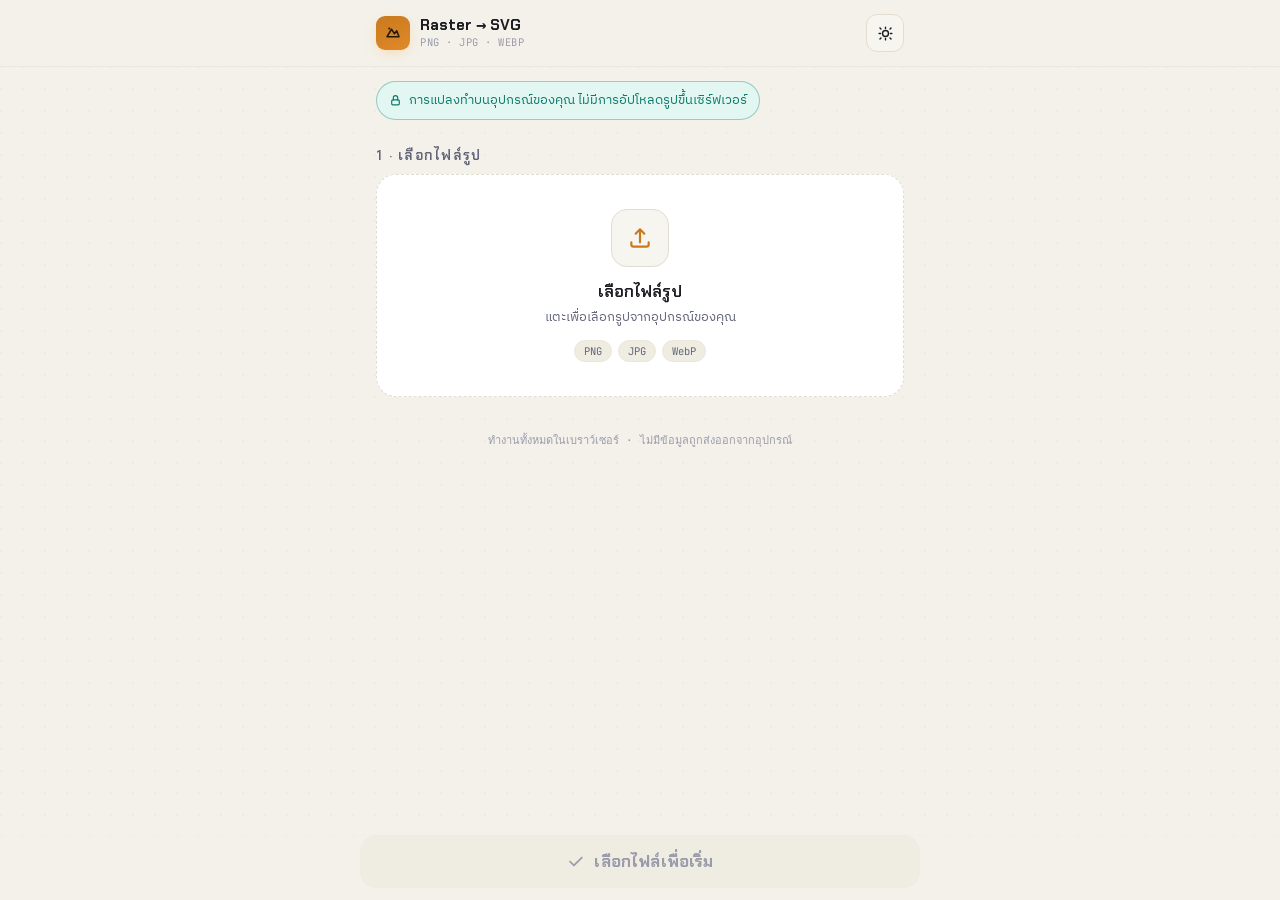
==== index.html @ c2d4be40 "Rename VectorSwift.html to index.html" ====
<!DOCTYPE html>
<html lang="th">
<head>
<meta charset="UTF-8">
<meta name="viewport" content="width=device-width, initial-scale=1, maximum-scale=1, viewport-fit=cover">
<title>Raster → SVG · แปลงรูปเป็นเวกเตอร์</title>
<link rel="preconnect" href="https://fonts.googleapis.com">
<link rel="preconnect" href="https://fonts.gstatic.com" crossorigin>
<link href="https://fonts.googleapis.com/css2?family=Chakra+Petch:wght@500;600;700&family=IBM+Plex+Sans+Thai:wght@400;500;600&family=JetBrains+Mono:wght@400;500;600&display=swap" rel="stylesheet">
<style>
  /* ============ Design tokens ============ */
  :root{
    --bg:#101219;
    --bg-grid: rgba(255,180,84,0.035);
    --surface:#181b24;
    --surface-2:#20242f;
    --surface-3:#282d3a;
    --border:#2c3140;
    --border-soft:#22262f;
    --text:#eef0f6;
    --text-dim:#9aa0b4;
    --text-faint:#5c6278;
    --accent:#ffb454;
    --accent-strong:#ffc477;
    --accent-ink:#3a2b12;
    --teal:#5eead4;
    --teal-ink:#0d2e2a;
    --danger:#ff6b6b;
    --danger-ink:#3a1616;
    --danger-border:#5c2626;
    --radius-lg:20px;
    --radius-md:14px;
    --radius-sm:10px;
    --shadow-lift: 0 10px 30px -12px rgba(0,0,0,0.5);
    --font-display:'Chakra Petch','IBM Plex Sans Thai',sans-serif;
    --font-body:'IBM Plex Sans Thai','Chakra Petch',sans-serif;
    --font-mono:'JetBrains Mono',monospace;
  }
  [data-theme="light"]{
    --bg:#f3f1ea;
    --bg-grid: rgba(150,100,20,0.045);
    --surface:#ffffff;
    --surface-2:#f7f5ef;
    --surface-3:#efece2;
    --border:#e1ddd0;
    --border-soft:#eae7dc;
    --text:#1c1d22;
    --text-dim:#63667a;
    --text-faint:#9a9cab;
    --accent:#c9791c;
    --accent-strong:#a8630f;
    --accent-ink:#fdecd2;
    --teal:#0f7a6c;
    --teal-ink:#e2f7f2;
    --danger:#c23f3f;
    --danger-ink:#fbe9e9;
    --danger-border:#f0caca;
    --shadow-lift: 0 10px 30px -14px rgba(30,20,0,0.25);
  }

  *{box-sizing:border-box; -webkit-tap-highlight-color:transparent;}
  html,body{margin:0;padding:0;}
  body{
    background:
      radial-gradient(circle at 1px 1px, var(--bg-grid) 1px, transparent 0) 0 0/22px 22px,
      var(--bg);
    color:var(--text);
    font-family:var(--font-body);
    min-height:100vh;
    transition:background-color .25s ease, color .25s ease;
    padding-bottom: calc(96px + env(safe-area-inset-bottom));
  }
  h1,h2,h3,.display{ font-family:var(--font-display); letter-spacing:0.01em; }
  .mono{ font-family:var(--font-mono); }

  a{color:inherit;}
  button{font-family:inherit;}

  /* ============ Layout shell ============ */
  .shell{ max-width:560px; margin:0 auto; padding:0 16px; }

  header.topbar{
    position:sticky; top:0; z-index:20;
    backdrop-filter: blur(10px);
    background: color-mix(in srgb, var(--bg) 78%, transparent);
    border-bottom:1px solid var(--border-soft);
  }
  .topbar-inner{
    max-width:560px; margin:0 auto; padding:14px 16px;
    display:flex; align-items:center; justify-content:space-between; gap:10px;
  }
  .brand{ display:flex; align-items:center; gap:10px; min-width:0; }
  .brand-mark{
    width:34px; height:34px; border-radius:9px; flex:none;
    background:linear-gradient(155deg, var(--accent), #e08a2b);
    display:flex; align-items:center; justify-content:center;
    box-shadow:0 4px 14px -4px rgba(255,180,84,0.55);
  }
  .brand-mark svg{ width:18px; height:18px; }
  .brand-text{ min-width:0; }
  .brand-text .t1{ font-family:var(--font-display); font-weight:700; font-size:15px; line-height:1.15; white-space:nowrap; overflow:hidden; text-overflow:ellipsis; }
  .brand-text .t2{ font-family:var(--font-mono); font-size:10.5px; color:var(--text-faint); letter-spacing:0.05em; }
  .theme-btn{
    width:38px; height:38px; border-radius:11px; border:1px solid var(--border);
    background:var(--surface-2); color:var(--text); display:flex; align-items:center; justify-content:center;
    cursor:pointer; flex:none;
  }
  .theme-btn svg{ width:17px; height:17px; }

  .privacy-pill{
    display:flex; align-items:center; gap:7px;
    margin:14px 0 4px; padding:8px 12px;
    background:var(--teal-ink); border:1px solid color-mix(in srgb, var(--teal) 35%, transparent);
    color:var(--teal); border-radius:100px; font-size:12.5px; width:fit-content;
  }
  .privacy-pill svg{ width:13px; height:13px; flex:none; }

  section{ margin-top:26px; }
  .section-head{ display:flex; align-items:baseline; justify-content:space-between; margin-bottom:10px; }
  .section-head h2{ font-size:14px; font-weight:600; margin:0; color:var(--text-dim); text-transform:uppercase; letter-spacing:0.09em; }
  .step-num{ font-family:var(--font-mono); font-size:11px; color:var(--text-faint); }

  /* ============ Upload dropzone ============ */
  .dropzone{
    border:1.5px dashed var(--border);
    border-radius:var(--radius-lg);
    background:var(--surface);
    padding:34px 20px;
    text-align:center;
    cursor:pointer;
    transition:border-color .15s ease, background .15s ease, transform .1s ease;
  }
  .dropzone:active{ transform:scale(0.99); }
  .dropzone.drag{ border-color:var(--accent); background:var(--accent-ink); }
  .dropzone .icon-wrap{
    width:58px; height:58px; margin:0 auto 14px; border-radius:16px;
    background:var(--surface-2); border:1px solid var(--border);
    display:flex; align-items:center; justify-content:center;
  }
  .dropzone .icon-wrap svg{ width:26px; height:26px; color:var(--accent); }
  .dropzone .cta{ font-family:var(--font-display); font-weight:600; font-size:16.5px; margin-bottom:5px; }
  .dropzone .sub{ font-size:12.5px; color:var(--text-dim); }
  .dropzone .formats{ margin-top:12px; display:flex; gap:6px; justify-content:center; flex-wrap:wrap; }
  .chip{ font-family:var(--font-mono); font-size:10.5px; padding:3px 9px; border-radius:100px; background:var(--surface-3); color:var(--text-dim); border:1px solid var(--border-soft); }

  /* ============ File card ============ */
  .file-card{
    background:var(--surface); border:1px solid var(--border); border-radius:var(--radius-lg);
    padding:14px; display:flex; gap:13px; align-items:center;
  }
  .thumb-wrap{
    width:64px; height:64px; border-radius:12px; flex:none; overflow:hidden;
    background-image:
      linear-gradient(45deg, var(--surface-3) 25%, transparent 25%),
      linear-gradient(-45deg, var(--surface-3) 25%, transparent 25%),
      linear-gradient(45deg, transparent 75%, var(--surface-3) 75%),
      linear-gradient(-45deg, transparent 75%, var(--surface-3) 75%);
    background-size:12px 12px;
    background-position:0 0, 0 6px, 6px -6px, -6px 0;
    background-color:var(--surface-2);
    border:1px solid var(--border-soft);
    display:flex; align-items:center; justify-content:center;
  }
  .thumb-wrap img{ width:100%; height:100%; object-fit:contain; }
  .file-meta{ min-width:0; flex:1; }
  .file-name{ font-size:14px; font-weight:600; white-space:nowrap; overflow:hidden; text-overflow:ellipsis; }
  .file-stats{ margin-top:3px; font-family:var(--font-mono); font-size:11.5px; color:var(--text-dim); display:flex; flex-wrap:wrap; gap:x; column-gap:8px; }
  .file-stats span:not(:last-child)::after{ content:"·"; margin-left:8px; color:var(--text-faint); }
  .change-btn{
    flex:none; background:none; border:1px solid var(--border); color:var(--text-dim);
    font-size:12px; padding:7px 11px; border-radius:100px; cursor:pointer;
  }
  .change-btn:active{ background:var(--surface-2); }
  .resize-note{ margin-top:8px; font-size:11.5px; color:var(--text-faint); display:flex; gap:6px; align-items:flex-start; }

  /* ============ Level selector ============ */
  .level-scroll{
    display:flex; gap:10px; overflow-x:auto; scroll-snap-type:x proximity;
    padding:2px 2px 6px; margin:0 -2px;
    -webkit-overflow-scrolling:touch;
  }
  .level-scroll::-webkit-scrollbar{ height:0; }
  .level-card{
    scroll-snap-align:start;
    flex:0 0 148px;
    background:var(--surface); border:1.5px solid var(--border); border-radius:var(--radius-md);
    padding:14px 13px; cursor:pointer; text-align:left;
    transition:border-color .15s ease, background .15s ease;
  }
  .level-card.active{ border-color:var(--accent); background:var(--accent-ink); }
  .level-card .dots{ display:flex; gap:3px; margin-bottom:10px; }
  .level-card .dot{ width:6px; height:6px; border-radius:50%; background:var(--border); }
  .level-card.active .dot.on{ background:var(--accent); }
  .level-card:not(.active) .dot.on{ background:var(--text-faint); }
  .level-card .name{ font-family:var(--font-display); font-weight:600; font-size:14.5px; margin-bottom:4px; }
  .level-card .desc{ font-size:11.5px; color:var(--text-dim); line-height:1.5; }
  .level-hint{
    margin-top:10px; font-size:12px; color:var(--text-faint); line-height:1.6;
    display:flex; gap:7px; padding:10px 12px; background:var(--surface-2); border-radius:var(--radius-sm);
  }
  .level-hint svg{ width:14px; height:14px; flex:none; margin-top:2px; color:var(--text-dim); }

  /* ============ Processing card ============ */
  .process-card{
    background:var(--surface); border:1px solid var(--border); border-radius:var(--radius-lg);
    padding:18px; text-align:center;
  }
  .scan-frame{
    position:relative; width:100%; max-width:220px; aspect-ratio:1; margin:0 auto 16px;
    border-radius:var(--radius-md); overflow:hidden; border:1px solid var(--border-soft);
    background:var(--surface-2);
  }
  .scan-frame img{ width:100%; height:100%; object-fit:contain; }
  .scan-line{
    position:absolute; left:0; right:0; height:2px;
    background:linear-gradient(90deg, transparent, var(--accent), transparent);
    box-shadow:0 0 12px 2px var(--accent);
    animation: scan 1.7s ease-in-out infinite;
  }
  @keyframes scan{
    0%{ top:4%; opacity:0; }
    10%{ opacity:1; }
    50%{ top:96%; opacity:1;}
    60%{ opacity:0; }
    100%{ top:4%; opacity:0; }
  }
  .process-status{ font-family:var(--font-display); font-weight:600; font-size:15px; }
  .process-sub{ margin-top:4px; font-size:12px; color:var(--text-faint); font-family:var(--font-mono); }

  /* ============ Result / compare ============ */
  .compare-wrap{
    position:relative; width:100%; aspect-ratio:1/1; max-height:60vh;
    border-radius:var(--radius-lg); overflow:hidden; border:1px solid var(--border);
    background-image:
      linear-gradient(45deg, var(--surface-3) 25%, transparent 25%),
      linear-gradient(-45deg, var(--surface-3) 25%, transparent 25%),
      linear-gradient(45deg, transparent 75%, var(--surface-3) 75%),
      linear-gradient(-45deg, transparent 75%, var(--surface-3) 75%);
    background-size:16px 16px;
    background-position:0 0, 0 8px, 8px -8px, -8px 0;
    background-color:var(--surface-2);
    touch-action:pan-y;
  }
  .compare-wrap img{ position:absolute; inset:0; width:100%; height:100%; object-fit:contain; pointer-events:none; user-select:none; }
  .compare-wrap .layer-after{ clip-path:inset(0 0 0 50%); }
  .compare-label{
    position:absolute; top:9px; font-family:var(--font-mono); font-size:10px; letter-spacing:0.05em;
    padding:4px 8px; border-radius:100px; background:rgba(10,10,14,0.55); color:#fff; backdrop-filter:blur(3px);
  }
  .compare-label.l{ left:9px; }
  .compare-label.r{ right:9px; }
  .compare-handle{
    position:absolute; top:0; bottom:0; width:2px; background:var(--accent); left:50%;
    transform:translateX(-50%); box-shadow:0 0 0 3px rgba(255,180,84,0.18);
  }
  .compare-grip{
    position:absolute; top:50%; left:50%; width:34px; height:34px; border-radius:50%;
    transform:translate(-50%,-50%); background:var(--accent); display:flex; align-items:center; justify-content:center;
    box-shadow:var(--shadow-lift); color:var(--accent-ink);
  }
  .compare-grip svg{ width:16px; height:16px; }
  .compare-range{
    -webkit-appearance:none; appearance:none; width:100%; background:transparent;
    position:absolute; top:0; left:0; right:0; bottom:0; height:100%; margin:0; cursor:ew-resize; opacity:0;
    touch-action:none;
  }

  .stats-grid{
    margin-top:12px; display:grid; grid-template-columns:1fr 1fr; gap:8px;
  }
  .stat-box{
    background:var(--surface); border:1px solid var(--border); border-radius:var(--radius-sm);
    padding:11px 12px;
  }
  .stat-box .label{ font-size:10.5px; color:var(--text-faint); text-transform:uppercase; letter-spacing:0.06em; }
  .stat-box .value{ font-family:var(--font-mono); font-size:16px; font-weight:600; margin-top:3px; color:var(--text); }
  .stat-box .value.accent{ color:var(--accent); }

  .size-warning{
    margin-top:10px; display:flex; gap:9px; padding:11px 12px; border-radius:var(--radius-sm);
    background:var(--accent-ink); border:1px solid color-mix(in srgb, var(--accent) 40%, transparent); color:var(--accent-strong);
    font-size:12.5px; line-height:1.5;
  }
  .size-warning svg{ width:15px; height:15px; flex:none; margin-top:2px; }

  .manual-download{
    display:block; margin-top:10px; text-align:center; font-size:12px; color:var(--text-faint);
    text-decoration:underline; text-underline-offset:2px; padding:6px;
  }

  /* ============ Error card ============ */
  .error-card{
    background:var(--danger-ink); border:1px solid var(--danger-border); border-radius:var(--radius-lg);
    padding:16px; display:flex; gap:12px;
  }
  .error-card .icon{ flex:none; width:34px; height:34px; border-radius:10px; background:rgba(255,107,107,0.12); display:flex; align-items:center; justify-content:center; }
  .error-card .icon svg{ width:17px; height:17px; color:var(--danger); }
  .error-card .msg-title{ font-family:var(--font-display); font-weight:600; font-size:14.5px; color:var(--danger); margin-bottom:3px; }
  .error-card .msg-body{ font-size:13px; color:var(--text-dim); line-height:1.5; }
  .error-retry{
    margin-top:10px; background:none; border:1px solid var(--danger-border); color:var(--danger);
    font-size:12.5px; padding:7px 12px; border-radius:100px; cursor:pointer;
  }

  /* ============ Sticky action bar ============ */
  .action-bar{
    position:fixed; left:0; right:0; bottom:0; z-index:30;
    padding:12px 16px calc(12px + env(safe-area-inset-bottom));
    background:linear-gradient(to top, var(--bg) 55%, color-mix(in srgb, var(--bg) 0%, transparent));
  }
  .action-bar-inner{ max-width:560px; margin:0 auto; display:flex; gap:10px; }
  .btn-primary{
    flex:1; border:none; border-radius:16px; padding:16px 18px;
    font-family:var(--font-display); font-weight:700; font-size:16px; letter-spacing:0.01em;
    background:var(--accent); color:#241705; cursor:pointer;
    display:flex; align-items:center; justify-content:center; gap:9px;
    box-shadow:0 10px 24px -10px rgba(255,180,84,0.5);
    transition:transform .1s ease, opacity .15s ease;
  }
  .btn-primary:active{ transform:scale(0.985); }
  .btn-primary:disabled{ background:var(--surface-3); color:var(--text-faint); box-shadow:none; cursor:not-allowed; }
  .btn-primary svg{ width:19px; height:19px; }
  .btn-primary.success{ background:var(--teal); color:#052422; }
  .btn-ghost{
    flex:none; border:1px solid var(--border); background:var(--surface-2); color:var(--text-dim);
    border-radius:16px; padding:0 16px; font-size:13.5px; cursor:pointer;
  }
  .spinner{
    width:17px; height:17px; border-radius:50%; border:2.5px solid rgba(0,0,0,0.25); border-top-color:#241705;
    animation:spin .7s linear infinite;
  }
  @keyframes spin{ to{ transform:rotate(360deg); } }

  .hidden{ display:none !important; }
  input[type=file]{ display:none; }

  footer{ margin-top:34px; padding:0 4px 10px; text-align:center; }
  footer p{ font-size:11px; color:var(--text-faint); font-family:var(--font-mono); }
</style>
</head>
<body data-theme="dark">

<header class="topbar">
  <div class="topbar-inner">
    <div class="brand">
      <div class="brand-mark">
        <svg viewBox="0 0 24 24" fill="none" stroke="#241705" stroke-width="2" stroke-linecap="round" stroke-linejoin="round"><path d="M4 17 L10 7 L14 13 L17 9 L20 17 Z"/><circle cx="7" cy="6" r="1.4" fill="#241705" stroke="none"/></svg>
      </div>
      <div class="brand-text">
        <div class="t1">Raster → SVG</div>
        <div class="t2">PNG · JPG · WEBP</div>
      </div>
    </div>
    <button class="theme-btn" id="themeToggle" aria-label="สลับธีม">
      <svg id="themeIcon" viewBox="0 0 24 24" fill="none" stroke="currentColor" stroke-width="2" stroke-linecap="round" stroke-linejoin="round"><path d="M21 12.8A9 9 0 1 1 11.2 3a7 7 0 0 0 9.8 9.8Z"/></svg>
    </button>
  </div>
</header>

<div class="shell">

  <div class="privacy-pill">
    <svg viewBox="0 0 24 24" fill="none" stroke="currentColor" stroke-width="2.2" stroke-linecap="round" stroke-linejoin="round"><rect x="5" y="11" width="14" height="9" rx="2"/><path d="M8 11V7a4 4 0 0 1 8 0v4"/></svg>
    การแปลงทำบนอุปกรณ์ของคุณ ไม่มีการอัปโหลดรูปขึ้นเซิร์ฟเวอร์
  </div>

  <!-- STEP 1: FILE SELECT -->
  <section id="sectionUpload">
    <div class="section-head"><h2>1 · เลือกไฟล์รูป</h2></div>

    <div class="dropzone" id="dropzone" role="button" tabindex="0">
      <div class="icon-wrap">
        <svg viewBox="0 0 24 24" fill="none" stroke="currentColor" stroke-width="2" stroke-linecap="round" stroke-linejoin="round"><path d="M12 16V4M12 4l-4 4M12 4l4 4"/><path d="M4 16v2a2 2 0 0 0 2 2h12a2 2 0 0 0 2-2v-2"/></svg>
      </div>
      <div class="cta">เลือกไฟล์รูป</div>
      <div class="sub">แตะเพื่อเลือกรูปจากอุปกรณ์ของคุณ</div>
      <div class="formats">
        <span class="chip">PNG</span><span class="chip">JPG</span><span class="chip">WebP</span>
      </div>
    </div>

    <div class="file-card hidden" id="fileCard">
      <div class="thumb-wrap"><img id="fileThumb" alt="ตัวอย่างรูปที่เลือก"></div>
      <div class="file-meta">
        <div class="file-name" id="fileName">—</div>
        <div class="file-stats">
          <span id="fileSize">—</span><span id="fileRes">—</span>
        </div>
        <div class="resize-note hidden" id="resizeNote"></div>
      </div>
      <button class="change-btn" id="changeFileBtn">เปลี่ยนไฟล์</button>
    </div>

    <input type="file" id="fileInput" accept="image/png,image/jpeg,image/webp">
  </section>

  <!-- STEP 2: LEVEL SELECT -->
  <section id="sectionLevel" class="hidden">
    <div class="section-head"><h2>2 · เลือกระดับคุณภาพ</h2></div>
    <div class="level-scroll" id="levelScroll"></div>
    <div class="level-hint">
      <svg viewBox="0 0 24 24" fill="none" stroke="currentColor" stroke-width="2" stroke-linecap="round" stroke-linejoin="round"><circle cx="12" cy="12" r="9"/><path d="M12 8v5M12 16h.01"/></svg>
      <span>คุณภาพสูงขึ้น = รายละเอียดมากขึ้น + ไฟล์ SVG ใหญ่ขึ้น + ใช้เวลานานขึ้น</span>
    </div>
  </section>

  <!-- STEP 3: PROCESSING -->
  <section id="sectionProcessing" class="hidden">
    <div class="process-card">
      <div class="scan-frame"><img id="processThumb" alt=""><div class="scan-line"></div></div>
      <div class="process-status">กำลังแปลงภาพ...</div>
      <div class="process-sub" id="processSub">กำลังวิเคราะห์สี...</div>
    </div>
  </section>

  <!-- STEP 4: ERROR -->
  <section id="sectionError" class="hidden">
    <div class="error-card">
      <div class="icon"><svg viewBox="0 0 24 24" fill="none" stroke="currentColor" stroke-width="2" stroke-linecap="round" stroke-linejoin="round"><circle cx="12" cy="12" r="9"/><path d="M12 8v5M12 16h.01"/></svg></div>
      <div>
        <div class="msg-title" id="errorTitle">แปลงไฟล์ไม่สำเร็จ</div>
        <div class="msg-body" id="errorBody">—</div>
        <button class="error-retry" id="errorRetryBtn">ลองอีกครั้ง</button>
      </div>
    </div>
  </section>

  <!-- STEP 5: RESULT -->
  <section id="sectionResult" class="hidden">
    <div class="section-head"><h2>ผลลัพธ์</h2><span class="step-num">ลากแถบเพื่อเทียบภาพ</span></div>

    <div class="compare-wrap" id="compareWrap">
      <img id="compareOriginal" alt="ภาพต้นฉบับ">
      <img id="compareSvg" class="layer-after" alt="ภาพ SVG ที่แปลงแล้ว">
      <span class="compare-label l">ต้นฉบับ</span>
      <span class="compare-label r">SVG</span>
      <div class="compare-handle" id="compareHandle">
        <div class="compare-grip"><svg viewBox="0 0 24 24" fill="none" stroke="currentColor" stroke-width="2.4" stroke-linecap="round" stroke-linejoin="round"><path d="M8 8 4 12l4 4M16 8l4 4-4 4"/></svg></div>
      </div>
      <input type="range" class="compare-range" id="compareRange" min="0" max="100" value="50">
    </div>

    <div class="stats-grid">
      <div class="stat-box"><div class="label">ขนาดไฟล์ SVG</div><div class="value accent" id="statSize">—</div></div>
      <div class="stat-box"><div class="label">เวลาที่ใช้</div><div class="value" id="statTime">—</div></div>
      <div class="stat-box"><div class="label">จำนวนสี</div><div class="value" id="statColors">—</div></div>
      <div class="stat-box"><div class="label">จำนวน path</div><div class="value" id="statPaths">—</div></div>
    </div>

    <div class="size-warning hidden" id="sizeWarning">
      <svg viewBox="0 0 24 24" fill="none" stroke="currentColor" stroke-width="2" stroke-linecap="round" stroke-linejoin="round"><path d="M12 9v4M12 17h.01M10.3 3.9 1.8 18a2 2 0 0 0 1.7 3h17a2 2 0 0 0 1.7-3L13.7 3.9a2 2 0 0 0-3.4 0Z"/></svg>
      <span id="sizeWarningText"></span>
    </div>

    <a class="manual-download hidden" id="manualDownloadLink">
      ดาวน์โหลดไม่สำเร็จ? แตะค้างที่นี่แล้วเลือก "บันทึกลิงก์" / "ดาวน์โหลด"
    </a>
  </section>

  <footer>
    <p>ทำงานทั้งหมดในเบราว์เซอร์ · ไม่มีข้อมูลถูกส่งออกจากอุปกรณ์</p>
  </footer>
</div>

<div class="action-bar" id="actionBar">
  <div class="action-bar-inner">
    <button class="btn-ghost hidden" id="resetBtn">แปลงใหม่</button>
    <button class="btn-primary" id="mainActionBtn" disabled>
      <svg viewBox="0 0 24 24" fill="none" stroke="currentColor" stroke-width="2.2" stroke-linecap="round" stroke-linejoin="round"><path d="m5 12 5 5L20 7"/></svg>
      <span id="mainActionLabel">เลือกไฟล์เพื่อเริ่ม</span>
    </button>
  </div>
</div>

<script>
(function(){
  "use strict";

  /* =====================================================================
     IMAGETRACER.JS v1.2.6 — Simple raster image tracer/vectorizer.
     Author: Andras Jankovics. Released into the public domain (Unlicense).
     Bundled inline so all image processing runs fully client-side with
     zero network dependency and zero upload of user images.
     ===================================================================== */
  var IMAGETRACER_SRC = String.raw`
!function(){"use strict";function t(){var t=this;this.versionnumber="1.2.6",this.imageToSVG=function(e,n,r){r=t.checkoptions(r),t.loadImage(e,(function(e){n(t.imagedataToSVG(t.getImgdata(e),r))}),r)},this.imagedataToSVG=function(e,n){n=t.checkoptions(n);var r=t.imagedataToTracedata(e,n);return t.getsvgstring(r,n)},this.imageToTracedata=function(e,n,r){r=t.checkoptions(r),t.loadImage(e,(function(e){n(t.imagedataToTracedata(t.getImgdata(e),r))}),r)},this.imagedataToTracedata=function(e,n){n=t.checkoptions(n);var r=t.colorquantization(e,n);if(0===n.layering)for(var o={layers:[],palette:r.palette,width:r.array[0].length-2,height:r.array.length-2},s=0;s<r.palette.length;s++){var a=t.batchtracepaths(t.internodes(t.pathscan(t.layeringstep(r,s),n.pathomit),n),n.ltres,n.qtres);o.layers.push(a)}else{var i=t.layering(r);n.layercontainerid&&t.drawLayers(i,t.specpalette,n.scale,n.layercontainerid);var l=t.batchpathscan(i,n.pathomit),c=t.batchinternodes(l,n);o={layers:t.batchtracelayers(c,n.ltres,n.qtres),palette:r.palette,width:e.width,height:e.height}}return o},this.optionpresets={default:{corsenabled:!1,ltres:1,qtres:1,pathomit:8,rightangleenhance:!0,colorsampling:2,numberofcolors:16,mincolorratio:0,colorquantcycles:3,layering:0,strokewidth:1,linefilter:!1,scale:1,roundcoords:1,viewbox:!1,desc:!1,lcpr:0,qcpr:0,blurradius:0,blurdelta:20},posterized1:{colorsampling:0,numberofcolors:2},posterized2:{numberofcolors:4,blurradius:5},curvy:{ltres:.01,linefilter:!0,rightangleenhance:!1},sharp:{qtres:.01,linefilter:!1},detailed:{pathomit:0,roundcoords:2,ltres:.5,qtres:.5,numberofcolors:64},smoothed:{blurradius:5,blurdelta:64},grayscale:{colorsampling:0,colorquantcycles:1,numberofcolors:7},fixedpalette:{colorsampling:0,colorquantcycles:1,numberofcolors:27},randomsampling1:{colorsampling:1,numberofcolors:8},randomsampling2:{colorsampling:1,numberofcolors:64},artistic1:{colorsampling:0,colorquantcycles:1,pathomit:0,blurradius:5,blurdelta:64,ltres:.01,linefilter:!0,numberofcolors:16,strokewidth:2},artistic2:{qtres:.01,colorsampling:0,colorquantcycles:1,numberofcolors:4,strokewidth:0},artistic3:{qtres:10,ltres:10,numberofcolors:8},artistic4:{qtres:10,ltres:10,numberofcolors:64,blurradius:5,blurdelta:256,strokewidth:2},posterized3:{ltres:1,qtres:1,pathomit:20,rightangleenhance:!0,colorsampling:0,numberofcolors:3,mincolorratio:0,colorquantcycles:3,blurradius:3,blurdelta:20,strokewidth:0,linefilter:!1,roundcoords:1,pal:[{r:0,g:0,b:100,a:255},{r:255,g:255,b:255,a:255}]}},this.checkoptions=function(e){"string"==typeof(e=e||{})&&(e=e.toLowerCase(),e=t.optionpresets[e]?t.optionpresets[e]:{});for(var n=Object.keys(t.optionpresets.default),r=0;r<n.length;r++)e.hasOwnProperty(n[r])||(e[n[r]]=t.optionpresets.default[n[r]]);return e},this.colorquantization=function(e,n){var r,o,s,a,i,l,c,h,g=[],d=0,p=[],u=e.width*e.height;if(e.data.length<4*u){for(var m=new Uint8ClampedArray(4*u),f=0;f<u;f++)m[4*f]=e.data[3*f],m[4*f+1]=e.data[3*f+1],m[4*f+2]=e.data[3*f+2],m[4*f+3]=255;e.data=m}for(i=0;i<e.height+2;i++)for(g[i]=[],a=0;a<e.width+2;a++)g[i][a]=-1;for(h=n.pal?n.pal:0===n.colorsampling?t.generatepalette(n.numberofcolors):1===n.colorsampling?t.samplepalette(n.numberofcolors,e):t.samplepalette2(n.numberofcolors,e),n.blurradius>0&&(e=t.blur(e,n.blurradius,n.blurdelta)),c=0;c<n.colorquantcycles;c++){if(c>0)for(l=0;l<h.length;l++)p[l].n>0&&(h[l]={r:Math.floor(p[l].r/p[l].n),g:Math.floor(p[l].g/p[l].n),b:Math.floor(p[l].b/p[l].n),a:Math.floor(p[l].a/p[l].n)}),p[l].n/u<n.mincolorratio&&c<n.colorquantcycles-1&&(h[l]={r:Math.floor(255*Math.random()),g:Math.floor(255*Math.random()),b:Math.floor(255*Math.random()),a:Math.floor(255*Math.random())});for(a=0;a<h.length;a++)p[a]={r:0,g:0,b:0,a:0,n:0};for(i=0;i<e.height;i++)for(a=0;a<e.width;a++){for(d=4*(i*e.width+a),s=0,o=1024,l=0;l<h.length;l++)(r=Math.abs(h[l].r-e.data[d])+Math.abs(h[l].g-e.data[d+1])+Math.abs(h[l].b-e.data[d+2])+Math.abs(h[l].a-e.data[d+3]))<o&&(o=r,s=l);p[s].r+=e.data[d],p[s].g+=e.data[d+1],p[s].b+=e.data[d+2],p[s].a+=e.data[d+3],p[s].n++,g[i+1][a+1]=s}}return{array:g,palette:h}},this.samplepalette=function(t,e){for(var n,r=[],o=0;o<t;o++)n=4*Math.floor(Math.random()*e.data.length/4),r.push({r:e.data[n],g:e.data[n+1],b:e.data[n+2],a:e.data[n+3]});return r},this.samplepalette2=function(t,e){for(var n,r=[],o=Math.ceil(Math.sqrt(t)),s=Math.ceil(t/o),a=e.width/(o+1),i=e.height/(s+1),l=0;l<s;l++)for(var c=0;c<o&&r.length!==t;c++)n=4*Math.floor((l+1)*i*e.width+(c+1)*a),r.push({r:e.data[n],g:e.data[n+1],b:e.data[n+2],a:e.data[n+3]});return r},this.generatepalette=function(t){var e,n,r,o=[];if(t<8)for(var s=Math.floor(255/(t-1)),a=0;a<t;a++)o.push({r:a*s,g:a*s,b:a*s,a:255});else{var i=Math.floor(Math.pow(t,1/3)),l=Math.floor(255/(i-1)),c=t-i*i*i;for(e=0;e<i;e++)for(n=0;n<i;n++)for(r=0;r<i;r++)o.push({r:e*l,g:n*l,b:r*l,a:255});for(e=0;e<c;e++)o.push({r:Math.floor(255*Math.random()),g:Math.floor(255*Math.random()),b:Math.floor(255*Math.random()),a:Math.floor(255*Math.random())})}return o},this.layering=function(t){var e,n,r,o,s,a,i,l,c,h,g,d=[],p=0,u=t.array.length,m=t.array[0].length;for(g=0;g<t.palette.length;g++)for(d[g]=[],h=0;h<u;h++)for(d[g][h]=[],c=0;c<m;c++)d[g][h][c]=0;for(h=1;h<u-1;h++)for(c=1;c<m-1;c++)p=t.array[h][c],e=t.array[h-1][c-1]===p?1:0,n=t.array[h-1][c]===p?1:0,r=t.array[h-1][c+1]===p?1:0,o=t.array[h][c-1]===p?1:0,s=t.array[h][c+1]===p?1:0,a=t.array[h+1][c-1]===p?1:0,i=t.array[h+1][c]===p?1:0,l=t.array[h+1][c+1]===p?1:0,d[p][h+1][c+1]=1+2*s+4*l+8*i,o||(d[p][h+1][c]=2+4*i+8*a),n||(d[p][h][c+1]=0+2*r+4*s+8),e||(d[p][h][c]=0+2*n+4+8*o);return d},this.layeringstep=function(t,e){var n,r,o=[],s=t.array.length,a=t.array[0].length;for(r=0;r<s;r++)for(o[r]=[],n=0;n<a;n++)o[r][n]=0;for(r=1;r<s;r++)for(n=1;n<a;n++)o[r][n]=(t.array[r-1][n-1]===e?1:0)+(t.array[r-1][n]===e?2:0)+(t.array[r][n-1]===e?8:0)+(t.array[r][n]===e?4:0);return o},this.pointinpoly=function(t,e){for(var n=!1,r=0,o=e.length-1;r<e.length;o=r++)n=e[r].y>t.y!=e[o].y>t.y&&t.x<(e[o].x-e[r].x)*(t.y-e[r].y)/(e[o].y-e[r].y)+e[r].x?!n:n;return n},this.pathscan_combined_lookup=[[[-1,-1,-1,-1],[-1,-1,-1,-1],[-1,-1,-1,-1],[-1,-1,-1,-1]],[[0,1,0,-1],[-1,-1,-1,-1],[-1,-1,-1,-1],[0,2,-1,0]],[[-1,-1,-1,-1],[-1,-1,-1,-1],[0,1,0,-1],[0,0,1,0]],[[0,0,1,0],[-1,-1,-1,-1],[0,2,-1,0],[-1,-1,-1,-1]],[[-1,-1,-1,-1],[0,0,1,0],[0,3,0,1],[-1,-1,-1,-1]],[[13,3,0,1],[13,2,-1,0],[7,1,0,-1],[7,0,1,0]],[[-1,-1,-1,-1],[0,1,0,-1],[-1,-1,-1,-1],[0,3,0,1]],[[0,3,0,1],[0,2,-1,0],[-1,-1,-1,-1],[-1,-1,-1,-1]],[[0,3,0,1],[0,2,-1,0],[-1,-1,-1,-1],[-1,-1,-1,-1]],[[-1,-1,-1,-1],[0,1,0,-1],[-1,-1,-1,-1],[0,3,0,1]],[[11,1,0,-1],[14,0,1,0],[14,3,0,1],[11,2,-1,0]],[[-1,-1,-1,-1],[0,0,1,0],[0,3,0,1],[-1,-1,-1,-1]],[[0,0,1,0],[-1,-1,-1,-1],[0,2,-1,0],[-1,-1,-1,-1]],[[-1,-1,-1,-1],[-1,-1,-1,-1],[0,1,0,-1],[0,0,1,0]],[[0,1,0,-1],[-1,-1,-1,-1],[-1,-1,-1,-1],[0,2,-1,0]],[[-1,-1,-1,-1],[-1,-1,-1,-1],[-1,-1,-1,-1],[-1,-1,-1,-1]]],this.pathscan=function(e,n){for(var r,o=[],s=0,a=0,i=0,l=0,c=e[0].length,h=e.length,g=0,d=!0,p=!1,u=0;u<h;u++)for(var m=0;m<c;m++)if(4==e[u][m]||11==e[u][m])for(i=m,l=u,o[s]={},o[s].points=[],o[s].boundingbox=[i,l,i,l],o[s].holechildren=[],d=!1,a=0,p=11==e[u][m],g=1;!d;){if(o[s].points[a]={},o[s].points[a].x=i-1,o[s].points[a].y=l-1,o[s].points[a].t=e[l][i],i-1<o[s].boundingbox[0]&&(o[s].boundingbox[0]=i-1),i-1>o[s].boundingbox[2]&&(o[s].boundingbox[2]=i-1),l-1<o[s].boundingbox[1]&&(o[s].boundingbox[1]=l-1),l-1>o[s].boundingbox[3]&&(o[s].boundingbox[3]=l-1),r=t.pathscan_combined_lookup[e[l][i]][g],e[l][i]=r[0],g=r[1],i+=r[2],l+=r[3],i-1===o[s].points[0].x&&l-1===o[s].points[0].y)if(d=!0,o[s].points.length<n)o.pop();else{if(o[s].isholepath=!!p,p){for(var f=0,y=[-1,-1,c+1,h+1],b=0;b<s;b++)!o[b].isholepath&&t.boundingboxincludes(o[b].boundingbox,o[s].boundingbox)&&t.boundingboxincludes(y,o[b].boundingbox)&&t.pointinpoly(o[s].points[0],o[b].points)&&(f=b,y=o[b].boundingbox);o[f].holechildren.push(s)}s++}a++}return o},this.boundingboxincludes=function(t,e){return t[0]<e[0]&&t[1]<e[1]&&t[2]>e[2]&&t[3]>e[3]},this.batchpathscan=function(e,n){var r=[];for(var o in e)e.hasOwnProperty(o)&&(r[o]=t.pathscan(e[o],n));return r},this.internodes=function(e,n){var r,o,s=[],a=0,i=0,l=0,c=0,h=0;for(r=0;r<e.length;r++)for(s[r]={},s[r].points=[],s[r].boundingbox=e[r].boundingbox,s[r].holechildren=e[r].holechildren,s[r].isholepath=e[r].isholepath,a=e[r].points.length,o=0;o<a;o++)i=(o+1)%a,l=(o+2)%a,c=(o-1+a)%a,h=(o-2+a)%a,n.rightangleenhance&&t.testrightangle(e[r],h,c,o,i,l)&&(s[r].points.length>0&&(s[r].points[s[r].points.length-1].linesegment=t.getdirection(s[r].points[s[r].points.length-1].x,s[r].points[s[r].points.length-1].y,e[r].points[o].x,e[r].points[o].y)),s[r].points.push({x:e[r].points[o].x,y:e[r].points[o].y,linesegment:t.getdirection(e[r].points[o].x,e[r].points[o].y,(e[r].points[o].x+e[r].points[i].x)/2,(e[r].points[o].y+e[r].points[i].y)/2)})),s[r].points.push({x:(e[r].points[o].x+e[r].points[i].x)/2,y:(e[r].points[o].y+e[r].points[i].y)/2,linesegment:t.getdirection((e[r].points[o].x+e[r].points[i].x)/2,(e[r].points[o].y+e[r].points[i].y)/2,(e[r].points[i].x+e[r].points[l].x)/2,(e[r].points[i].y+e[r].points[l].y)/2)});return s},this.testrightangle=function(t,e,n,r,o,s){return t.points[r].x===t.points[e].x&&t.points[r].x===t.points[n].x&&t.points[r].y===t.points[o].y&&t.points[r].y===t.points[s].y||t.points[r].y===t.points[e].y&&t.points[r].y===t.points[n].y&&t.points[r].x===t.points[o].x&&t.points[r].x===t.points[s].x},this.getdirection=function(t,e,n,r){return t<n?e<r?1:e>r?7:0:t>n?e<r?3:e>r?5:4:e<r?2:e>r?6:8},this.batchinternodes=function(e,n){var r=[];for(var o in e)e.hasOwnProperty(o)&&(r[o]=t.internodes(e[o],n));return r},this.tracepath=function(e,n,r){var o,s,a,i=0,l={segments:[]};for(l.boundingbox=e.boundingbox,l.holechildren=e.holechildren,l.isholepath=e.isholepath;i<e.points.length;){for(o=e.points[i].linesegment,s=-1,a=i+1;(e.points[a].linesegment===o||e.points[a].linesegment===s||-1===s)&&a<e.points.length-1;)e.points[a].linesegment!==o&&-1===s&&(s=e.points[a].linesegment),a++;a===e.points.length-1&&(a=0),l.segments=l.segments.concat(t.fitseq(e,n,r,i,a)),i=a>0?a:e.points.length}return l},this.fitseq=function(e,n,r,o,s){if(s>e.points.length||s<0)return[];var a,i,l,c=o,h=0,g=!0,d=s-o;d<0&&(d+=e.points.length);for(var p,u=(e.points[s].x-e.points[o].x)/d,m=(e.points[s].y-e.points[o].y)/d,f=(o+1)%e.points.length;f!=s;)(p=f-o)<0&&(p+=e.points.length),a=e.points[o].x+u*p,i=e.points[o].y+m*p,(l=(e.points[f].x-a)*(e.points[f].x-a)+(e.points[f].y-i)*(e.points[f].y-i))>n&&(g=!1),l>h&&(c=f,h=l),f=(f+1)%e.points.length;if(g)return[{type:"L",x1:e.points[o].x,y1:e.points[o].y,x2:e.points[s].x,y2:e.points[s].y}];var y=c;g=!0,h=0;var b=(y-o)/d,x=(1-b)*(1-b),w=2*(1-b)*b,v=b*b,M=(x*e.points[o].x+v*e.points[s].x-e.points[y].x)/-w,k=(x*e.points[o].y+v*e.points[s].y-e.points[y].y)/-w;for(f=o+1;f!=s;)w=2*(1-(b=(f-o)/d))*b,v=b*b,a=(x=(1-b)*(1-b))*e.points[o].x+w*M+v*e.points[s].x,i=x*e.points[o].y+w*k+v*e.points[s].y,(l=(e.points[f].x-a)*(e.points[f].x-a)+(e.points[f].y-i)*(e.points[f].y-i))>r&&(g=!1),l>h&&(c=f,h=l),f=(f+1)%e.points.length;if(g)return[{type:"Q",x1:e.points[o].x,y1:e.points[o].y,x2:M,y2:k,x3:e.points[s].x,y3:e.points[s].y}];var q=y;return t.fitseq(e,n,r,o,q).concat(t.fitseq(e,n,r,q,s))},this.batchtracepaths=function(e,n,r){var o=[];for(var s in e)e.hasOwnProperty(s)&&o.push(t.tracepath(e[s],n,r));return o},this.batchtracelayers=function(e,n,r){var o=[];for(var s in e)e.hasOwnProperty(s)&&(o[s]=t.batchtracepaths(e[s],n,r));return o},this.roundtodec=function(t,e){return+t.toFixed(e)},this.svgpathstring=function(e,n,r,o){var s,a=e.layers[n],i=a[r],l="";if(o.linefilter&&i.segments.length<3)return l;if(l="<path "+(o.desc?'desc="l '+n+" p "+r+'" ':"")+t.tosvgcolorstr(e.palette[n],o)+'d="',-1===o.roundcoords){for(l+="M "+i.segments[0].x1*o.scale+" "+i.segments[0].y1*o.scale+" ",s=0;s<i.segments.length;s++)l+=i.segments[s].type+" "+i.segments[s].x2*o.scale+" "+i.segments[s].y2*o.scale+" ",i.segments[s].hasOwnProperty("x3")&&(l+=i.segments[s].x3*o.scale+" "+i.segments[s].y3*o.scale+" ");l+="Z "}else{for(l+="M "+t.roundtodec(i.segments[0].x1*o.scale,o.roundcoords)+" "+t.roundtodec(i.segments[0].y1*o.scale,o.roundcoords)+" ",s=0;s<i.segments.length;s++)l+=i.segments[s].type+" "+t.roundtodec(i.segments[s].x2*o.scale,o.roundcoords)+" "+t.roundtodec(i.segments[s].y2*o.scale,o.roundcoords)+" ",i.segments[s].hasOwnProperty("x3")&&(l+=t.roundtodec(i.segments[s].x3*o.scale,o.roundcoords)+" "+t.roundtodec(i.segments[s].y3*o.scale,o.roundcoords)+" ");l+="Z "}for(var c=0;c<i.holechildren.length;c++){var h=a[i.holechildren[c]];if(-1===o.roundcoords)for(h.segments[h.segments.length-1].hasOwnProperty("x3")?l+="M "+h.segments[h.segments.length-1].x3*o.scale+" "+h.segments[h.segments.length-1].y3*o.scale+" ":l+="M "+h.segments[h.segments.length-1].x2*o.scale+" "+h.segments[h.segments.length-1].y2*o.scale+" ",s=h.segments.length-1;s>=0;s--)l+=h.segments[s].type+" ",h.segments[s].hasOwnProperty("x3")&&(l+=h.segments[s].x2*o.scale+" "+h.segments[s].y2*o.scale+" "),l+=h.segments[s].x1*o.scale+" "+h.segments[s].y1*o.scale+" ";else for(h.segments[h.segments.length-1].hasOwnProperty("x3")?l+="M "+t.roundtodec(h.segments[h.segments.length-1].x3*o.scale)+" "+t.roundtodec(h.segments[h.segments.length-1].y3*o.scale)+" ":l+="M "+t.roundtodec(h.segments[h.segments.length-1].x2*o.scale)+" "+t.roundtodec(h.segments[h.segments.length-1].y2*o.scale)+" ",s=h.segments.length-1;s>=0;s--)l+=h.segments[s].type+" ",h.segments[s].hasOwnProperty("x3")&&(l+=t.roundtodec(h.segments[s].x2*o.scale)+" "+t.roundtodec(h.segments[s].y2*o.scale)+" "),l+=t.roundtodec(h.segments[s].x1*o.scale)+" "+t.roundtodec(h.segments[s].y1*o.scale)+" ";l+="Z "}if(l+='" />',o.lcpr||o.qcpr){for(s=0;s<i.segments.length;s++)i.segments[s].hasOwnProperty("x3")&&o.qcpr&&(l+='<circle cx="'+i.segments[s].x2*o.scale+'" cy="'+i.segments[s].y2*o.scale+'" r="'+o.qcpr+'" fill="cyan" stroke-width="'+.2*o.qcpr+'" stroke="black" />',l+='<circle cx="'+i.segments[s].x3*o.scale+'" cy="'+i.segments[s].y3*o.scale+'" r="'+o.qcpr+'" fill="white" stroke-width="'+.2*o.qcpr+'" stroke="black" />',l+='<line x1="'+i.segments[s].x1*o.scale+'" y1="'+i.segments[s].y1*o.scale+'" x2="'+i.segments[s].x2*o.scale+'" y2="'+i.segments[s].y2*o.scale+'" stroke-width="'+.2*o.qcpr+'" stroke="cyan" />',l+='<line x1="'+i.segments[s].x2*o.scale+'" y1="'+i.segments[s].y2*o.scale+'" x2="'+i.segments[s].x3*o.scale+'" y2="'+i.segments[s].y3*o.scale+'" stroke-width="'+.2*o.qcpr+'" stroke="cyan" />'),!i.segments[s].hasOwnProperty("x3")&&o.lcpr&&(l+='<circle cx="'+i.segments[s].x2*o.scale+'" cy="'+i.segments[s].y2*o.scale+'" r="'+o.lcpr+'" fill="white" stroke-width="'+.2*o.lcpr+'" stroke="black" />');for(c=0;c<i.holechildren.length;c++){h=a[i.holechildren[c]];for(s=0;s<h.segments.length;s++)h.segments[s].hasOwnProperty("x3")&&o.qcpr&&(l+='<circle cx="'+h.segments[s].x2*o.scale+'" cy="'+h.segments[s].y2*o.scale+'" r="'+o.qcpr+'" fill="cyan" stroke-width="'+.2*o.qcpr+'" stroke="black" />',l+='<circle cx="'+h.segments[s].x3*o.scale+'" cy="'+h.segments[s].y3*o.scale+'" r="'+o.qcpr+'" fill="white" stroke-width="'+.2*o.qcpr+'" stroke="black" />',l+='<line x1="'+h.segments[s].x1*o.scale+'" y1="'+h.segments[s].y1*o.scale+'" x2="'+h.segments[s].x2*o.scale+'" y2="'+h.segments[s].y2*o.scale+'" stroke-width="'+.2*o.qcpr+'" stroke="cyan" />',l+='<line x1="'+h.segments[s].x2*o.scale+'" y1="'+h.segments[s].y2*o.scale+'" x2="'+h.segments[s].x3*o.scale+'" y2="'+h.segments[s].y3*o.scale+'" stroke-width="'+.2*o.qcpr+'" stroke="cyan" />'),!h.segments[s].hasOwnProperty("x3")&&o.lcpr&&(l+='<circle cx="'+h.segments[s].x2*o.scale+'" cy="'+h.segments[s].y2*o.scale+'" r="'+o.lcpr+'" fill="white" stroke-width="'+.2*o.lcpr+'" stroke="black" />')}}return l},this.getsvgstring=function(e,n){n=t.checkoptions(n);for(var r=e.width*n.scale,o=e.height*n.scale,s="<svg "+(n.viewbox?'viewBox="0 0 '+r+" "+o+'" ':'width="'+r+'" height="'+o+'" ')+'version="1.1" xmlns="http://www.w3.org/2000/svg" desc="Created with imagetracer.js version '+t.versionnumber+'" >',a=0;a<e.layers.length;a++)for(var i=0;i<e.layers[a].length;i++)e.layers[a][i].isholepath||(s+=t.svgpathstring(e,a,i,n));return s+="</svg>"},this.compareNumbers=function(t,e){return t-e},this.torgbastr=function(t){return"rgba("+t.r+","+t.g+","+t.b+","+t.a+")"},this.tosvgcolorstr=function(t,e){return'fill="rgb('+t.r+","+t.g+","+t.b+')" stroke="rgb('+t.r+","+t.g+","+t.b+')" stroke-width="'+e.strokewidth+'" opacity="'+t.a/255+'" '},this.appendSVGString=function(t,e){var n;e?(n=document.getElementById(e))||((n=document.createElement("div")).id=e,document.body.appendChild(n)):(n=document.createElement("div"),document.body.appendChild(n)),n.innerHTML+=t},this.gks=[[.27901,.44198,.27901],[.135336,.228569,.272192,.228569,.135336],[.086776,.136394,.178908,.195843,.178908,.136394,.086776],[.063327,.093095,.122589,.144599,.152781,.144599,.122589,.093095,.063327],[.049692,.069304,.089767,.107988,.120651,.125194,.120651,.107988,.089767,.069304,.049692]],this.blur=function(e,n,r){var o,s,a,i,l,c,h,g,d,p={width:e.width,height:e.height,data:[]};if((n=Math.floor(n))<1)return e;n>5&&(n=5),(r=Math.abs(r))>1024&&(r=1024);var u=t.gks[n-1];for(s=0;s<e.height;s++)for(o=0;o<e.width;o++){for(l=0,c=0,h=0,g=0,d=0,a=-n;a<n+1;a++)o+a>0&&o+a<e.width&&(i=4*(s*e.width+o+a),l+=e.data[i]*u[a+n],c+=e.data[i+1]*u[a+n],h+=e.data[i+2]*u[a+n],g+=e.data[i+3]*u[a+n],d+=u[a+n]);i=4*(s*e.width+o),p.data[i]=Math.floor(l/d),p.data[i+1]=Math.floor(c/d),p.data[i+2]=Math.floor(h/d),p.data[i+3]=Math.floor(g/d)}var m=new Uint8ClampedArray(p.data);for(s=0;s<e.height;s++)for(o=0;o<e.width;o++){for(l=0,c=0,h=0,g=0,d=0,a=-n;a<n+1;a++)s+a>0&&s+a<e.height&&(l+=m[i=4*((s+a)*e.width+o)]*u[a+n],c+=m[i+1]*u[a+n],h+=m[i+2]*u[a+n],g+=m[i+3]*u[a+n],d+=u[a+n]);i=4*(s*e.width+o),p.data[i]=Math.floor(l/d),p.data[i+1]=Math.floor(c/d),p.data[i+2]=Math.floor(h/d),p.data[i+3]=Math.floor(g/d)}for(s=0;s<e.height;s++)for(o=0;o<e.width;o++)i=4*(s*e.width+o),Math.abs(p.data[i]-e.data[i])+Math.abs(p.data[i+1]-e.data[i+1])+Math.abs(p.data[i+2]-e.data[i+2])+Math.abs(p.data[i+3]-e.data[i+3])>r&&(p.data[i]=e.data[i],p.data[i+1]=e.data[i+1],p.data[i+2]=e.data[i+2],p.data[i+3]=e.data[i+3]);return p},this.loadImage=function(t,e,n){var r=new Image;n&&n.corsenabled&&(r.crossOrigin="Anonymous"),r.onload=function(){var t=document.createElement("canvas");t.width=r.width,t.height=r.height,t.getContext("2d").drawImage(r,0,0),e(t)},r.src=t},this.getImgdata=function(t){return t.getContext("2d").getImageData(0,0,t.width,t.height)},this.specpalette=[{r:0,g:0,b:0,a:255},{r:128,g:128,b:128,a:255},{r:0,g:0,b:128,a:255},{r:64,g:64,b:128,a:255},{r:192,g:192,b:192,a:255},{r:255,g:255,b:255,a:255},{r:128,g:128,b:192,a:255},{r:0,g:0,b:192,a:255},{r:128,g:0,b:0,a:255},{r:128,g:64,b:64,a:255},{r:128,g:0,b:128,a:255},{r:168,g:168,b:168,a:255},{r:192,g:128,b:128,a:255},{r:192,g:0,b:0,a:255},{r:255,g:255,b:255,a:255},{r:0,g:128,b:0,a:255}],this.drawLayers=function(e,n,r,o){var s,a,i,l,c,h;for(c in r=r||1,o?(h=document.getElementById(o))||((h=document.createElement("div")).id=o,document.body.appendChild(h)):(h=document.createElement("div"),document.body.appendChild(h)),e)if(e.hasOwnProperty(c)){s=e[c][0].length,a=e[c].length;var g=document.createElement("canvas");g.width=s*r,g.height=a*r;var d=g.getContext("2d");for(l=0;l<a;l++)for(i=0;i<s;i++)d.fillStyle=t.torgbastr(n[e[c][l][i]%n.length]),d.fillRect(i*r,l*r,r,r);h.appendChild(g)}}}"function"==typeof define&&define.amd?define((function(){return new t})):"undefined"!=typeof module?module.exports=new t:"undefined"!=typeof self?self.ImageTracer=new t:window.ImageTracer=new t}();
`;

  /* ============ Conversion presets (level 1-5) mapped to engine options ============ */
  var PRESETS = {
    1:{ key:1, name:"เร็ว", desc:"รายละเอียดน้อยที่สุด ประมวลผลเร็ว ไฟล์ SVG เล็ก",
        options:{ numberofcolors:6,  ltres:2,   qtres:2,   pathomit:24, colorquantcycles:1, blurradius:0, roundcoords:1, strokewidth:0, rightangleenhance:true } },
    2:{ key:2, name:"สมดุล", desc:"รายละเอียดและขนาดไฟล์สมดุล เหมาะกับการใช้งานทั่วไป",
        options:{ numberofcolors:12, ltres:1,   qtres:1,   pathomit:10, colorquantcycles:2, blurradius:0, roundcoords:1, strokewidth:0, rightangleenhance:true } },
    3:{ key:3, name:"ละเอียด", desc:"เก็บรายละเอียดมากขึ้น ไฟล์ SVG ใหญ่ขึ้น ใช้เวลานานขึ้น",
        options:{ numberofcolors:20, ltres:0.6, qtres:0.6, pathomit:6,  colorquantcycles:3, blurradius:0, roundcoords:2, strokewidth:0, rightangleenhance:true } },
    4:{ key:4, name:"คุณภาพสูง", desc:"เก็บรายละเอียดมาก จำนวน path และข้อมูล SVG เพิ่มขึ้น",
        options:{ numberofcolors:32, ltres:0.3, qtres:0.3, pathomit:3,  colorquantcycles:3, blurradius:0, roundcoords:2, strokewidth:0, rightangleenhance:true } },
    5:{ key:5, name:"สูงสุด", desc:"คุณภาพสูงสุดที่รองรับ อาจใช้ RAM และเวลาประมวลผลมากที่สุด",
        options:{ numberofcolors:64, ltres:0.1, qtres:0.1, pathomit:0,  colorquantcycles:4, blurradius:0, roundcoords:2, strokewidth:0, rightangleenhance:true } }
  };
  var DEFAULT_LEVEL = 2;

  var LIMITS = {
    maxFileBytes: 25 * 1024 * 1024,      // 25MB upload guard
    maxLongEdge: 2400,                    // downscale cap for browser memory safety
    conversionTimeoutMs: 60000,           // 60s hard timeout
    svgWarnBytes: 2 * 1024 * 1024         // warn if resulting SVG > 2MB
  };
  var ACCEPTED_TYPES = ["image/png","image/jpeg","image/webp"];

  /* ============ DOM refs ============ */
  var el = {
    body: document.body,
    themeToggle: document.getElementById('themeToggle'),
    themeIcon: document.getElementById('themeIcon'),
    dropzone: document.getElementById('dropzone'),
    fileInput: document.getElementById('fileInput'),
    fileCard: document.getElementById('fileCard'),
    fileThumb: document.getElementById('fileThumb'),
    fileName: document.getElementById('fileName'),
    fileSize: document.getElementById('fileSize'),
    fileRes: document.getElementById('fileRes'),
    resizeNote: document.getElementById('resizeNote'),
    changeFileBtn: document.getElementById('changeFileBtn'),
    sectionLevel: document.getElementById('sectionLevel'),
    levelScroll: document.getElementById('levelScroll'),
    sectionProcessing: document.getElementById('sectionProcessing'),
    processThumb: document.getElementById('processThumb'),
    processSub: document.getElementById('processSub'),
    sectionError: document.getElementById('sectionError'),
    errorTitle: document.getElementById('errorTitle'),
    errorBody: document.getElementById('errorBody'),
    errorRetryBtn: document.getElementById('errorRetryBtn'),
    sectionResult: document.getElementById('sectionResult'),
    compareWrap: document.getElementById('compareWrap'),
    compareOriginal: document.getElementById('compareOriginal'),
    compareSvg: document.getElementById('compareSvg'),
    compareHandle: document.getElementById('compareHandle'),
    compareRange: document.getElementById('compareRange'),
    statSize: document.getElementById('statSize'),
    statTime: document.getElementById('statTime'),
    statColors: document.getElementById('statColors'),
    statPaths: document.getElementById('statPaths'),
    sizeWarning: document.getElementById('sizeWarning'),
    sizeWarningText: document.getElementById('sizeWarningText'),
    manualDownloadLink: document.getElementById('manualDownloadLink'),
    actionBar: document.getElementById('actionBar'),
    mainActionBtn: document.getElementById('mainActionBtn'),
    mainActionLabel: document.getElementById('mainActionLabel'),
    resetBtn: document.getElementById('resetBtn')
  };

  /* ============ State ============ */
  var state = {
    phase: 'idle', // idle | fileReady | processing | success | error
    file: null,
    originalName: '',
    imageData: null,   // {width,height,data:Uint8ClampedArray} for worker
    previewDataUrl: '', // for thumbnails/compare "original" side
    selectedLevel: DEFAULT_LEVEL,
    svgString: '',
    svgDataUrl: '',
    stats: null,
    worker: null,
    timeoutHandle: null,
    subMsgHandle: null
  };

  var PROCESS_MESSAGES = ["กำลังวิเคราะห์สี...", "กำลังตรวจจับขอบภาพ...", "กำลังลาก path...", "กำลังปรับความโค้งของเส้น...", "กำลังประกอบไฟล์ SVG..."];

  /* ============ Utils ============ */
  function fmtBytes(bytes){
    if(bytes < 1024) return bytes + " B";
    if(bytes < 1024*1024) return (bytes/1024).toFixed(1) + " KB";
    return (bytes/(1024*1024)).toFixed(2) + " MB";
  }
  function fmtTime(ms){
    if(ms < 1000) return Math.round(ms) + " ms";
    return (ms/1000).toFixed(1) + " วินาที";
  }
  function extToSvgName(name){
    var dot = name.lastIndexOf('.');
    var base = dot > -1 ? name.slice(0, dot) : name;
    return base + ".svg";
  }
  function setPhase(p){ state.phase = p; render(); }
  function logErr(context, err){ console.error("[raster-to-svg]", context, err); }

  /* ============ Theme ============ */
  function applyTheme(t){
    el.body.setAttribute('data-theme', t);
    el.themeIcon.innerHTML = t === 'dark'
      ? '<path d="M21 12.8A9 9 0 1 1 11.2 3a7 7 0 0 0 9.8 9.8Z"/>'
      : '<circle cx="12" cy="12" r="4.2"/><path d="M12 3v2M12 19v2M4.2 4.2l1.4 1.4M18.4 18.4l1.4 1.4M3 12h2M19 12h2M4.2 19.8l1.4-1.4M18.4 5.6l1.4-1.4"/>';
  }
  var prefersLight = window.matchMedia && window.matchMedia('(prefers-color-scheme: light)').matches;
  applyTheme(prefersLight ? 'light' : 'dark');
  el.themeToggle.addEventListener('click', function(){
    var cur = el.body.getAttribute('data-theme');
    applyTheme(cur === 'dark' ? 'light' : 'dark');
  });

  /* ============ Level cards render ============ */
  function buildLevelCards(){
    el.levelScroll.innerHTML = '';
    [1,2,3,4,5].forEach(function(lvl){
      var p = PRESETS[lvl];
      var card = document.createElement('button');
      card.type = 'button';
      card.className = 'level-card' + (state.selectedLevel === lvl ? ' active' : '');
      card.setAttribute('data-level', lvl);
      var dots = '';
      for(var i=1;i<=5;i++){ dots += '<span class="dot' + (i<=lvl ? ' on' : '') + '"></span>'; }
      card.innerHTML =
        '<div class="dots">' + dots + '</div>' +
        '<div class="name">' + p.name + '</div>' +
        '<div class="desc">' + p.desc + '</div>';
      card.addEventListener('click', function(){
        state.selectedLevel = lvl;
        buildLevelCards();
      });
      el.levelScroll.appendChild(card);
    });
  }

  /* ============ Render / phase visibility ============ */
  function render(){
    el.sectionLevel.classList.toggle('hidden', !(state.phase !== 'idle'));
    el.sectionProcessing.classList.toggle('hidden', state.phase !== 'processing');
    el.sectionError.classList.toggle('hidden', state.phase !== 'error');
    el.sectionResult.classList.toggle('hidden', state.phase !== 'success');
    el.fileCard.classList.toggle('hidden', state.phase === 'idle');
    el.dropzone.classList.toggle('hidden', state.phase !== 'idle');
    el.resetBtn.classList.toggle('hidden', !(state.phase === 'success' || state.phase === 'error'));

    // main action button
    var btn = el.mainActionBtn, label = el.mainActionLabel;
    btn.classList.remove('success');
    btn.disabled = false;
    var iconSvg = '<svg viewBox="0 0 24 24" fill="none" stroke="currentColor" stroke-width="2.2" stroke-linecap="round" stroke-linejoin="round"><path d="m5 12 5 5L20 7"/></svg>';

    if(state.phase === 'idle'){
      btn.disabled = true;
      btn.innerHTML = iconSvg + '<span>เลือกไฟล์เพื่อเริ่ม</span>';
    } else if(state.phase === 'fileReady'){
      btn.disabled = false;
      btn.innerHTML = '<svg viewBox="0 0 24 24" fill="none" stroke="currentColor" stroke-width="2.2" stroke-linecap="round" stroke-linejoin="round"><path d="M4 17 L10 7 L14 13 L17 9 L20 17 Z"/></svg><span>แปลงเป็น SVG</span>';
    } else if(state.phase === 'processing'){
      btn.disabled = true;
      btn.innerHTML = '<span class="spinner"></span><span>กำลังประมวลผล...</span>';
    } else if(state.phase === 'success'){
      btn.disabled = false;
      btn.classList.add('success');
      btn.innerHTML = '<svg viewBox="0 0 24 24" fill="none" stroke="currentColor" stroke-width="2.2" stroke-linecap="round" stroke-linejoin="round"><path d="M12 3v13M6 11l6 6 6-6"/><path d="M5 21h14"/></svg><span>ดาวน์โหลด SVG</span>';
    } else if(state.phase === 'error'){
      btn.disabled = true;
      btn.innerHTML = iconSvg + '<span>เลือกไฟล์เพื่อเริ่ม</span>';
    }
  }

  /* ============ File selection & validation ============ */
  function openFilePicker(){ el.fileInput.click(); }
  el.dropzone.addEventListener('click', openFilePicker);
  el.dropzone.addEventListener('keydown', function(e){ if(e.key==='Enter'||e.key===' '){ e.preventDefault(); openFilePicker(); } });
  el.changeFileBtn.addEventListener('click', openFilePicker);

  // optional drag & drop as a progressive enhancement (not the primary flow)
  ['dragover','dragenter'].forEach(function(evt){
    el.dropzone.addEventListener(evt, function(e){ e.preventDefault(); el.dropzone.classList.add('drag'); });
  });
  ['dragleave','drop'].forEach(function(evt){
    el.dropzone.addEventListener(evt, function(e){ e.preventDefault(); el.dropzone.classList.remove('drag'); });
  });
  el.dropzone.addEventListener('drop', function(e){
    var f = e.dataTransfer && e.dataTransfer.files && e.dataTransfer.files[0];
    if(f) handleFile(f);
  });

  el.fileInput.addEventListener('change', function(){
    var f = el.fileInput.files && el.fileInput.files[0];
    if(f) handleFile(f);
    el.fileInput.value = '';
  });

  function handleFile(file){
    resetResultState();

    if(ACCEPTED_TYPES.indexOf(file.type) === -1){
      showError("ไม่รองรับไฟล์นี้", "รองรับเฉพาะไฟล์ PNG, JPG และ WebP เท่านั้น กรุณาเลือกไฟล์รูปแบบอื่น");
      return;
    }
    if(file.size > LIMITS.maxFileBytes){
      showError("ไฟล์มีขนาดใหญ่เกินไป", "ไฟล์นี้มีขนาดใหญ่เกินไปสำหรับการแปลงบนอุปกรณ์นี้ (สูงสุด " + fmtBytes(LIMITS.maxFileBytes) + ") ลองใช้รูปที่มีขนาดเล็กลง");
      return;
    }

    state.file = file;
    state.originalName = file.name;

    var objectUrl;
    try{
      objectUrl = URL.createObjectURL(file);
    }catch(err){
      logErr('createObjectURL', err);
      showError("เปิดไฟล์ไม่สำเร็จ", "ไม่สามารถเปิดไฟล์รูปนี้ได้ ลองใช้รูปอื่น");
      return;
    }

    var img = new Image();
    img.onload = function(){
      try{
        prepareImageData(img, file);
      }catch(err){
        logErr('prepareImageData', err);
        showError("ประมวลผลรูปไม่สำเร็จ", "อุปกรณ์นี้มีหน่วยความจำไม่เพียงพอสำหรับรูปขนาดนี้ ลองใช้รูปที่เล็กลง");
      }finally{
        URL.revokeObjectURL(objectUrl);
      }
    };
    img.onerror = function(){
      URL.revokeObjectURL(objectUrl);
      showError("เปิดไฟล์ไม่สำเร็จ", "ไม่สามารถเปิดไฟล์รูปนี้ได้ ไฟล์อาจเสียหายหรือไม่ใช่รูปภาพที่ถูกต้อง");
    };
    img.src = objectUrl;
  }

  function prepareImageData(img, file){
    var origW = img.naturalWidth, origH = img.naturalHeight;
    var longEdge = Math.max(origW, origH);
    var scale = longEdge > LIMITS.maxLongEdge ? (LIMITS.maxLongEdge / longEdge) : 1;
    var drawW = Math.max(1, Math.round(origW * scale));
    var drawH = Math.max(1, Math.round(origH * scale));

    var canvas = document.createElement('canvas');
    canvas.width = drawW; canvas.height = drawH;
    var ctx = canvas.getContext('2d');
    if(!ctx) throw new Error('no-2d-context');
    ctx.drawImage(img, 0, 0, drawW, drawH);

    var imgData;
    try{
      imgData = ctx.getImageData(0, 0, drawW, drawH);
    }catch(err){
      throw err;
    }

    state.imageData = { width: drawW, height: drawH, data: imgData.data };
    state.previewDataUrl = canvas.toDataURL('image/png');

    // UI: file card
    el.fileThumb.src = state.previewDataUrl;
    el.fileName.textContent = file.name;
    el.fileSize.textContent = fmtBytes(file.size);
    el.fileRes.textContent = origW + " × " + origH + " px";

    if(scale < 1){
      el.resizeNote.classList.remove('hidden');
      el.resizeNote.innerHTML = '<svg width="13" height="13" viewBox="0 0 24 24" fill="none" stroke="currentColor" stroke-width="2" stroke-linecap="round" stroke-linejoin="round" style="flex:none;margin-top:1px;"><circle cx="12" cy="12" r="9"/><path d="M12 8v5M12 16h.01"/></svg><span>ปรับขนาดเป็น ' + drawW + ' × ' + drawH + ' px เพื่อให้ประมวลผลได้บนอุปกรณ์นี้</span>';
    } else {
      el.resizeNote.classList.add('hidden');
      el.resizeNote.innerHTML = '';
    }

    buildLevelCards();
    setPhase('fileReady');
  }

  function resetResultState(){
    if(state.worker){ try{ state.worker.terminate(); }catch(e){} state.worker = null; }
    if(state.timeoutHandle){ clearTimeout(state.timeoutHandle); state.timeoutHandle = null; }
    if(state.subMsgHandle){ clearInterval(state.subMsgHandle); state.subMsgHandle = null; }
    state.svgString = ''; state.svgDataUrl = ''; state.stats = null;
    el.sizeWarning.classList.add('hidden');
    el.manualDownloadLink.classList.add('hidden');
    el.manualDownloadLink.removeAttribute('href');
  }

  function showError(title, body){
    resetResultState();
    el.errorTitle.textContent = title;
    el.errorBody.textContent = body;
    setPhase('error');
  }

  el.errorRetryBtn.addEventListener('click', function(){
    if(state.imageData){ setPhase('fileReady'); }
    else { setPhase('idle'); }
  });

  el.resetBtn.addEventListener('click', function(){
    resetResultState();
    state.file = null;
    state.imageData = null;
    state.previewDataUrl = '';
    setPhase('idle');
  });

  /* ============ Convert / Download main action ============ */
  el.mainActionBtn.addEventListener('click', function(){
    if(el.mainActionBtn.disabled) return; // hard guard against double-taps
    if(state.phase === 'fileReady'){ startConversion(); }
    else if(state.phase === 'success'){ downloadSvg(); }
  });

  function startConversion(){
    if(!state.imageData) return;
    setPhase('processing');
    el.processThumb.src = state.previewDataUrl;

    var msgIdx = 0;
    el.processSub.textContent = PROCESS_MESSAGES[0];
    state.subMsgHandle = setInterval(function(){
      msgIdx = (msgIdx + 1) % PROCESS_MESSAGES.length;
      el.processSub.textContent = PROCESS_MESSAGES[msgIdx];
    }, 1300);

    var preset = PRESETS[state.selectedLevel];
    var options = Object.assign({}, preset.options, { scale:1, viewbox:false, desc:false, layering:0, mincolorratio:0, colorsampling:2, linefilter:false, lcpr:0, qcpr:0, blurdelta:20, corsenabled:false });

    var worker;
    try{
      var workerSrc = IMAGETRACER_SRC + "\n" + WORKER_HANDLER_SRC;
      var blob = new Blob([workerSrc], { type: 'application/javascript' });
      var workerUrl = URL.createObjectURL(blob);
      worker = new Worker(workerUrl);
      state.worker = worker;
      URL.revokeObjectURL(workerUrl);
    }catch(err){
      logErr('worker-create', err);
      finishProcessingUI();
      showError("แปลงไฟล์ไม่สำเร็จ", "เบราว์เซอร์นี้ไม่รองรับการประมวลผลเบื้องหลังที่จำเป็น ลองใช้เบราว์เซอร์อื่น เช่น Chrome");
      return;
    }

    var startTime = performance.now();

    state.timeoutHandle = setTimeout(function(){
      if(state.worker){
        try{ state.worker.terminate(); }catch(e){}
        state.worker = null;
      }
      finishProcessingUI();
      showError("การแปลงใช้เวลานานเกินไป", "รูปนี้ใช้เวลาประมวลผลนานเกินไปบนอุปกรณ์นี้ ลองเลือกระดับคุณภาพที่เบากว่า เช่น “เร็ว” หรือ “สมดุล”");
    }, LIMITS.conversionTimeoutMs);

    worker.onmessage = function(e){
      var msg = e.data;
      clearTimeout(state.timeoutHandle); state.timeoutHandle = null;
      finishProcessingUI();
      try{ worker.terminate(); }catch(err){}
      state.worker = null;

      if(!msg || !msg.ok){
        logErr('worker-result-fail', msg && msg.error);
        showError("การแปลงภาพล้มเหลว", "เครื่องมือแปลงภาพไม่สามารถประมวลผลรูปนี้ได้ ลองใหม่อีกครั้งหรือเลือกระดับคุณภาพอื่น");
        return;
      }
      var elapsed = performance.now() - startTime;
      onConversionSuccess(msg.svg, msg.paletteLength, elapsed);
    };

    worker.onerror = function(err){
      clearTimeout(state.timeoutHandle); state.timeoutHandle = null;
      finishProcessingUI();
      logErr('worker-onerror', err && err.message ? err.message : err);
      try{ worker.terminate(); }catch(e){}
      state.worker = null;
      showError("การแปลงภาพล้มเหลว", "เกิดข้อผิดพลาดระหว่างประมวลผล อาจเป็นเพราะอุปกรณ์มีหน่วยความจำไม่พอ ลองลดระดับคุณภาพแล้วลองใหม่");
    };

    // Send a copy of pixel data (typed array) — safe structured clone.
    try{
      worker.postMessage({
        width: state.imageData.width,
        height: state.imageData.height,
        data: state.imageData.data,
        options: options
      });
    }catch(err){
      clearTimeout(state.timeoutHandle); state.timeoutHandle = null;
      finishProcessingUI();
      logErr('postMessage', err);
      try{ worker.terminate(); }catch(e){}
      state.worker = null;
      showError("แปลงไฟล์ไม่สำเร็จ", "อุปกรณ์นี้มีหน่วยความจำไม่เพียงพอสำหรับรูปขนาดนี้ ลองใช้รูปที่เล็กลงหรือระดับคุณภาพที่เบากว่า");
    }
  }

  function finishProcessingUI(){
    if(state.subMsgHandle){ clearInterval(state.subMsgHandle); state.subMsgHandle = null; }
  }

  var WORKER_HANDLER_SRC = String.raw`
self.onmessage = function(e){
  try{
    var d = e.data;
    var imagedata = { width: d.width, height: d.height, data: d.data };
    var tracedata = self.ImageTracer.imagedataToTracedata(imagedata, d.options);
    var svg = self.ImageTracer.getsvgstring(tracedata, d.options);
    self.postMessage({ ok:true, svg: svg, paletteLength: tracedata.palette.length });
  }catch(err){
    self.postMessage({ ok:false, error: (err && err.message) ? err.message : String(err) });
  }
};
`;

  function onConversionSuccess(svgString, paletteLength, elapsedMs){
    state.svgString = svgString;
    var blob = new Blob([svgString], { type: 'image/svg+xml' });
    state.svgDataUrl = URL.createObjectURL(blob);

    var pathCount = (svgString.match(/<path /g) || []).length;
    state.stats = {
      bytes: blob.size,
      colors: paletteLength,
      paths: pathCount,
      timeMs: elapsedMs
    };

    // populate compare view
    el.compareOriginal.src = state.previewDataUrl;
    el.compareSvg.src = state.svgDataUrl;
    el.compareRange.value = 50;
    updateCompareSplit(50);

    el.statSize.textContent = fmtBytes(state.stats.bytes);
    el.statTime.textContent = fmtTime(state.stats.timeMs);
    el.statColors.textContent = String(state.stats.colors);
    el.statPaths.textContent = String(state.stats.paths);

    if(state.stats.bytes > LIMITS.svgWarnBytes){
      el.sizeWarning.classList.remove('hidden');
      el.sizeWarningText.textContent = "ไฟล์ SVG มีขนาดใหญ่ (" + fmtBytes(state.stats.bytes) + ") ลองเลือกระดับคุณภาพที่เบากว่าเพื่อไฟล์ที่เล็กลง";
    } else {
      el.sizeWarning.classList.add('hidden');
    }

    setPhase('success');
  }

  /* ============ Compare slider ============ */
  function updateCompareSplit(percent){
    percent = Math.max(0, Math.min(100, percent));
    el.compareSvg.style.clipPath = 'inset(0 0 0 ' + percent + '%)';
    el.compareHandle.style.left = percent + '%';
  }
  el.compareRange.addEventListener('input', function(){
    updateCompareSplit(Number(el.compareRange.value));
  });

  /* ============ Download ============ */
  function downloadSvg(){
    if(!state.svgString) return;
    var filename = extToSvgName(state.originalName || 'image.svg');
    var blob = new Blob([state.svgString], { type: 'image/svg+xml' });

    // Prefer the native share sheet on phones — far more reliable than
    // <a download> inside mobile browsers / embedded webviews, since it lets
    // the OS handle "Save to Files / Photos" directly.
    if(navigator.share && navigator.canShare){
      try{
        var file = new File([blob], filename, { type: 'image/svg+xml' });
        if(navigator.canShare({ files:[file] })){
          navigator.share({ files:[file], title: filename }).catch(function(err){
            if(err && err.name === 'AbortError') return; // user cancelled the share sheet, do nothing
            logErr('share-failed-fallback-to-anchor', err);
            anchorDownload(blob, filename);
          });
          return;
        }
      }catch(err){
        logErr('share-unavailable-fallback-to-anchor', err);
      }
    }
    anchorDownload(blob, filename);
  }

  function anchorDownload(blob, filename){
    var url = URL.createObjectURL(blob);
    var a = document.createElement('a');
    a.href = url;
    a.download = filename;
    document.body.appendChild(a);
    a.click();
    document.body.removeChild(a);
    setTimeout(function(){ URL.revokeObjectURL(url); }, 4000);
    // Keep a real, always-present link too: some embedded webviews block
    // JS-triggered clicks but still allow a manual long-press / "Save link as"
    // on a genuine anchor already in the page.
    el.manualDownloadLink.href = url;
    el.manualDownloadLink.download = filename;
    el.manualDownloadLink.classList.remove('hidden');
  }

  /* ============ Init ============ */
  buildLevelCards();
  render();

})();
</script>
</body>
</html>
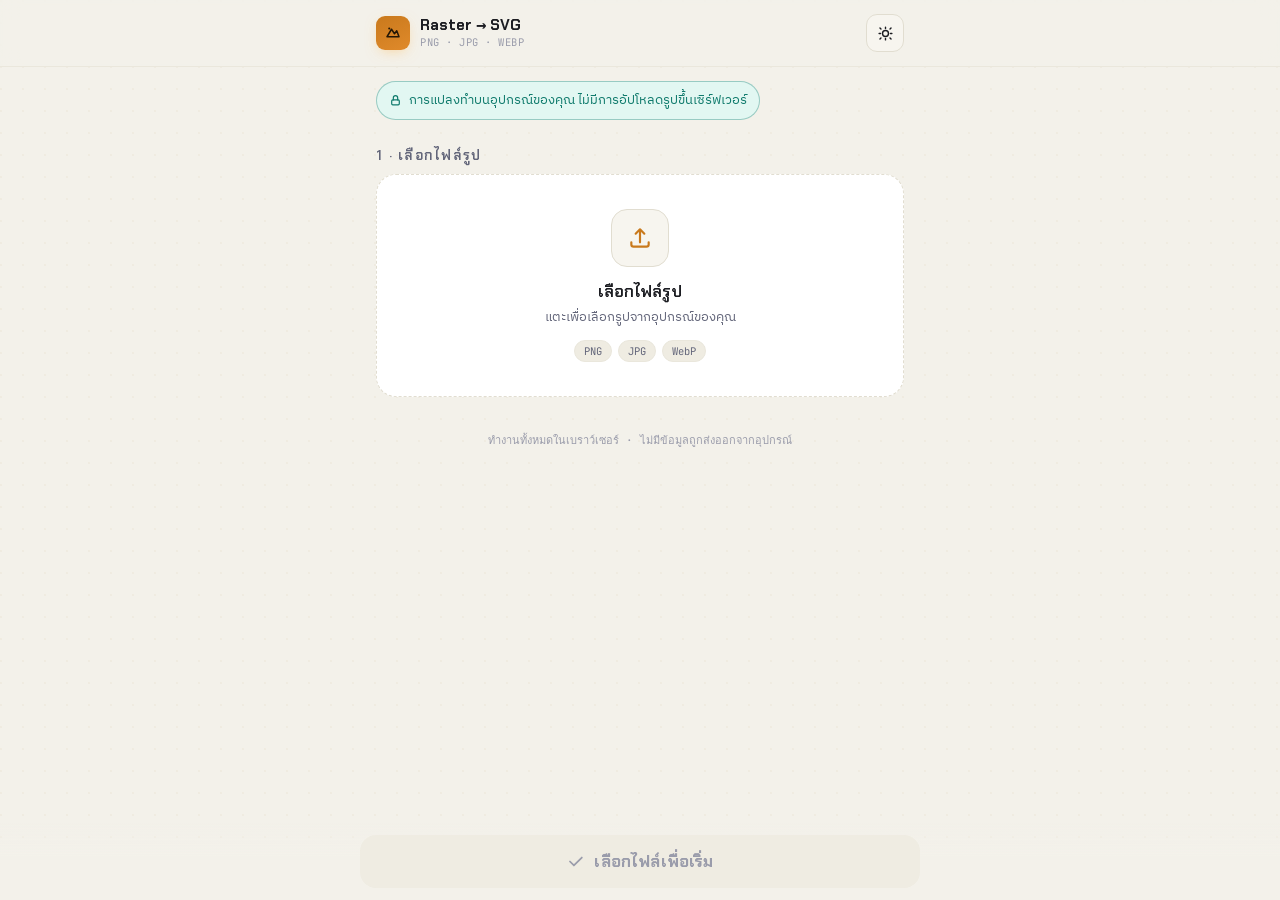
==== commit 6892fb3b: "Update via HARBOR CARGO" ====
--- a/index.html
+++ b/index.html
@@ -226,6 +226,17 @@
   }
   .process-status{ font-family:var(--font-display); font-weight:600; font-size:15px; }
   .process-sub{ margin-top:4px; font-size:12px; color:var(--text-faint); font-family:var(--font-mono); }
+  .process-elapsed{ margin-top:10px; font-size:13px; color:var(--text-dim); }
+  .process-reassure{
+    margin-top:10px; font-size:12px; color:var(--accent-strong); line-height:1.5;
+    background:var(--accent-ink); border:1px solid color-mix(in srgb, var(--accent) 35%, transparent);
+    border-radius:var(--radius-sm); padding:9px 11px;
+  }
+  .process-cancel{
+    margin-top:16px; background:none; border:1px solid var(--border); color:var(--text-dim);
+    font-size:12.5px; padding:9px 16px; border-radius:100px; cursor:pointer;
+  }
+  .process-cancel:active{ background:var(--surface-2); }
 
   /* ============ Result / compare ============ */
   .compare-wrap{
@@ -410,6 +421,9 @@
       <div class="scan-frame"><img id="processThumb" alt=""><div class="scan-line"></div></div>
       <div class="process-status">กำลังแปลงภาพ...</div>
       <div class="process-sub" id="processSub">กำลังวิเคราะห์สี...</div>
+      <div class="process-elapsed mono" id="processElapsed">0.0 วินาที</div>
+      <div class="process-reassure hidden" id="processReassure">ระดับนี้ใช้เวลานานกว่าปกติ — หน้าเว็บยังไม่ค้าง ยังทำงานอยู่เบื้องหลัง</div>
+      <button class="process-cancel" id="processCancelBtn">ยกเลิกการแปลง</button>
     </div>
   </section>
 
@@ -504,7 +518,7 @@
   var LIMITS = {
     maxFileBytes: 25 * 1024 * 1024,      // 25MB upload guard
     maxLongEdge: 2400,                    // downscale cap for browser memory safety
-    conversionTimeoutMs: 60000,           // 60s hard timeout
+    reassureAfterMs: 15000,               // show "still working, not frozen" note after this long
     svgWarnBytes: 2 * 1024 * 1024         // warn if resulting SVG > 2MB
   };
   var ACCEPTED_TYPES = ["image/png","image/jpeg","image/webp"];
@@ -528,6 +542,9 @@
     sectionProcessing: document.getElementById('sectionProcessing'),
     processThumb: document.getElementById('processThumb'),
     processSub: document.getElementById('processSub'),
+    processElapsed: document.getElementById('processElapsed'),
+    processReassure: document.getElementById('processReassure'),
+    processCancelBtn: document.getElementById('processCancelBtn'),
     sectionError: document.getElementById('sectionError'),
     errorTitle: document.getElementById('errorTitle'),
     errorBody: document.getElementById('errorBody'),
@@ -563,7 +580,9 @@
     svgDataUrl: '',
     stats: null,
     worker: null,
-    timeoutHandle: null,
+    reassureHandle: null,
+    elapsedInterval: null,
+    processStartTime: null,
     subMsgHandle: null
   };
 
@@ -768,12 +787,14 @@
 
   function resetResultState(){
     if(state.worker){ try{ state.worker.terminate(); }catch(e){} state.worker = null; }
-    if(state.timeoutHandle){ clearTimeout(state.timeoutHandle); state.timeoutHandle = null; }
+    if(state.reassureHandle){ clearTimeout(state.reassureHandle); state.reassureHandle = null; }
+    if(state.elapsedInterval){ clearInterval(state.elapsedInterval); state.elapsedInterval = null; }
     if(state.subMsgHandle){ clearInterval(state.subMsgHandle); state.subMsgHandle = null; }
     state.svgString = ''; state.svgDataUrl = ''; state.stats = null;
     el.sizeWarning.classList.add('hidden');
     el.manualDownloadLink.classList.add('hidden');
     el.manualDownloadLink.removeAttribute('href');
+    el.processReassure.classList.add('hidden');
   }
 
   function showError(title, body){
@@ -834,19 +855,24 @@
     }
 
     var startTime = performance.now();
-
-    state.timeoutHandle = setTimeout(function(){
-      if(state.worker){
-        try{ state.worker.terminate(); }catch(e){}
-        state.worker = null;
-      }
-      finishProcessingUI();
-      showError("การแปลงใช้เวลานานเกินไป", "รูปนี้ใช้เวลาประมวลผลนานเกินไปบนอุปกรณ์นี้ ลองเลือกระดับคุณภาพที่เบากว่า เช่น “เร็ว” หรือ “สมดุล”");
-    }, LIMITS.conversionTimeoutMs);
+    state.processStartTime = startTime;
+
+    el.processElapsed.textContent = "0.0 วินาที";
+    el.processReassure.classList.add('hidden');
+    state.elapsedInterval = setInterval(function(){
+      var s = (performance.now() - state.processStartTime) / 1000;
+      el.processElapsed.textContent = s.toFixed(1) + " วินาที";
+    }, 100);
+
+    // No hard fail here — the Web Worker runs off the main thread, so the
+    // page stays responsive no matter how long this takes. We just reassure
+    // the person it hasn't frozen, and let them cancel manually if they want.
+    state.reassureHandle = setTimeout(function(){
+      el.processReassure.classList.remove('hidden');
+    }, LIMITS.reassureAfterMs);
 
     worker.onmessage = function(e){
       var msg = e.data;
-      clearTimeout(state.timeoutHandle); state.timeoutHandle = null;
       finishProcessingUI();
       try{ worker.terminate(); }catch(err){}
       state.worker = null;
@@ -861,7 +887,6 @@
     };
 
     worker.onerror = function(err){
-      clearTimeout(state.timeoutHandle); state.timeoutHandle = null;
       finishProcessingUI();
       logErr('worker-onerror', err && err.message ? err.message : err);
       try{ worker.terminate(); }catch(e){}
@@ -878,7 +903,6 @@
         options: options
       });
     }catch(err){
-      clearTimeout(state.timeoutHandle); state.timeoutHandle = null;
       finishProcessingUI();
       logErr('postMessage', err);
       try{ worker.terminate(); }catch(e){}
@@ -889,7 +913,16 @@
 
   function finishProcessingUI(){
     if(state.subMsgHandle){ clearInterval(state.subMsgHandle); state.subMsgHandle = null; }
-  }
+    if(state.reassureHandle){ clearTimeout(state.reassureHandle); state.reassureHandle = null; }
+    if(state.elapsedInterval){ clearInterval(state.elapsedInterval); state.elapsedInterval = null; }
+  }
+
+  el.processCancelBtn.addEventListener('click', function(){
+    if(state.worker){ try{ state.worker.terminate(); }catch(e){} state.worker = null; }
+    finishProcessingUI();
+    setPhase('fileReady');
+  });
+
 
   var WORKER_HANDLER_SRC = String.raw`
 self.onmessage = function(e){
